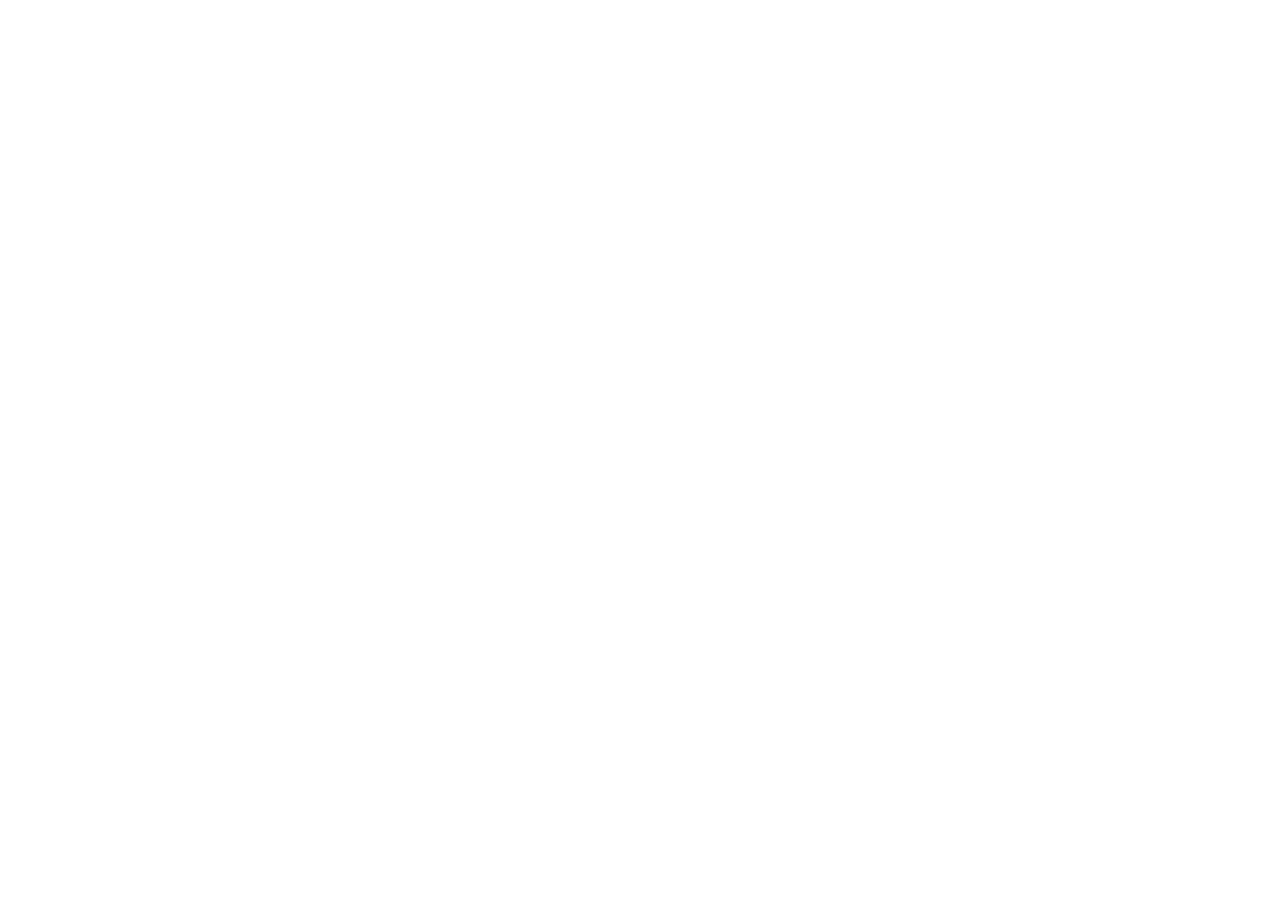
==== index.html @ 9b4c2889 "criando" ====
<!DOCTYPE html>
<html lang="PT-BR">
<head>
    <meta charset="UTF-8">
    <meta http-equiv="X-UA-Compatible" content="IE=edge">
    <meta name="viewport" content="width=device-width, initial-scale=1.0">
    <title>Redes Sociais</title>

    <link rel="shortcut icon" href="favicon.ico" type="image/x-icon">

    <link rel="stylesheet" href="..stylesheet/style.css">

</head>
<body>

    
</body>
</html>
---- ..stylesheet/style.css ----
@metacharset "UTF-8";
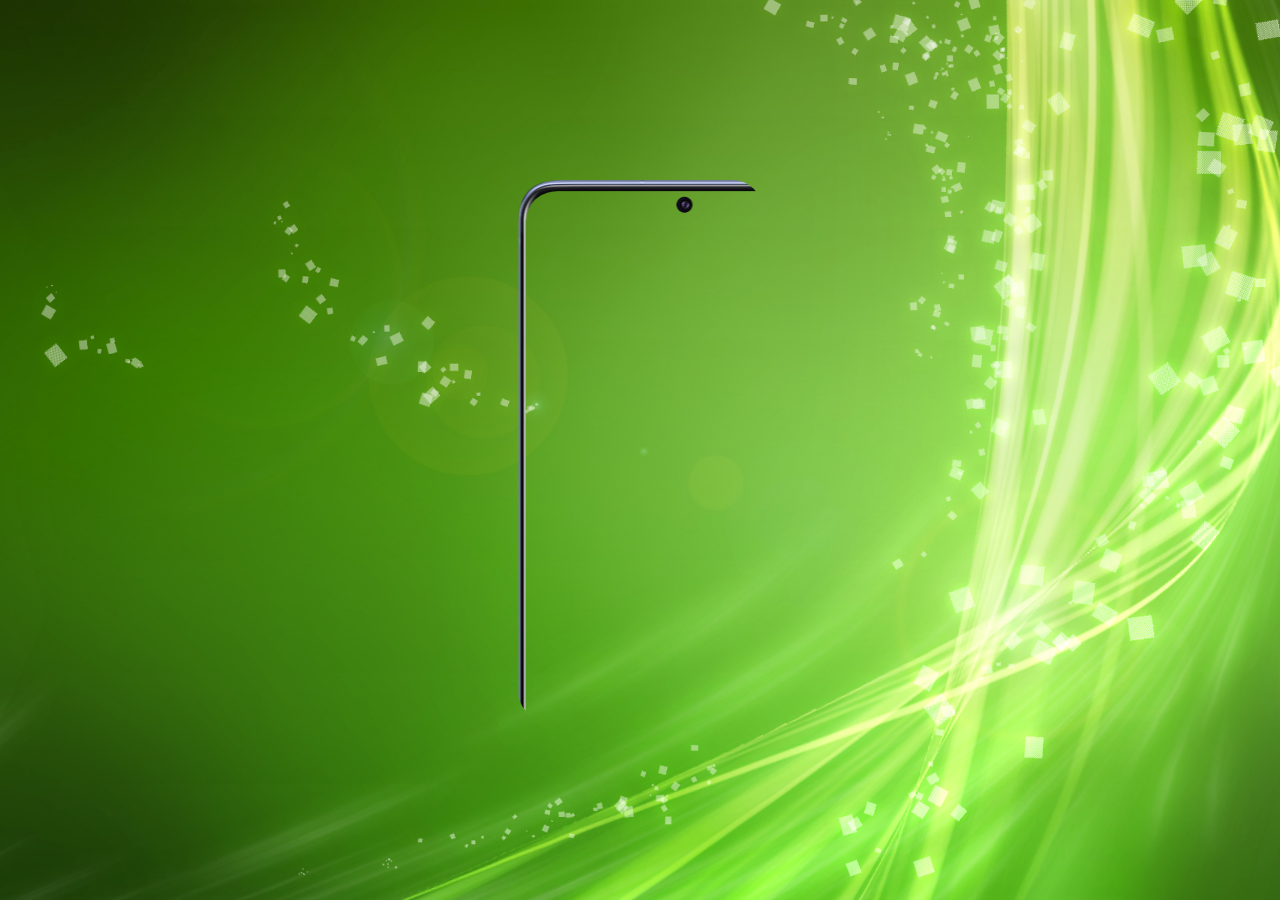
==== commit 9691b8d1: "atualização" ====
--- a/index.html
+++ b/index.html
@@ -12,7 +12,15 @@
 
 </head>
 <body>
+    <main>
+        <section class="phone" id="phone">
+                  
+        </section>
 
-    
+        <section class="social" id="social">
+
+        </section>
+    </main>
+
 </body>
 </html>--- a/..stylesheet/style.css
+++ b/..stylesheet/style.css
@@ -1 +1,37 @@
-@metacharset "UTF-8";
+@charset "UTF-8";
+
+*{
+    margin: 0;
+    padding: 0;
+    font-family: Arial, Helvetica, sans-serif;
+}
+html, body{
+    height: 100vh;
+    width: 100vw;
+    background-color: black;
+}
+body{
+    background: url('../img/bgimg4.png') no-repeat top center;
+    background-size: cover;
+}
+main{
+    position: relative;
+    height: 100vh;
+    }
+
+section#phone{
+    position: absolute;
+    top: 50%;
+    left: 50%;
+    transform: translate( -50%, -50%);
+    height: 540px;
+    width: 245px;
+    border-radius: 30px;
+    background-color: blue;
+    background: url('../img/galaxys20.png') no-repeat;
+
+}
+.phone img{
+    max-height: 550px;
+    width: auto;
+}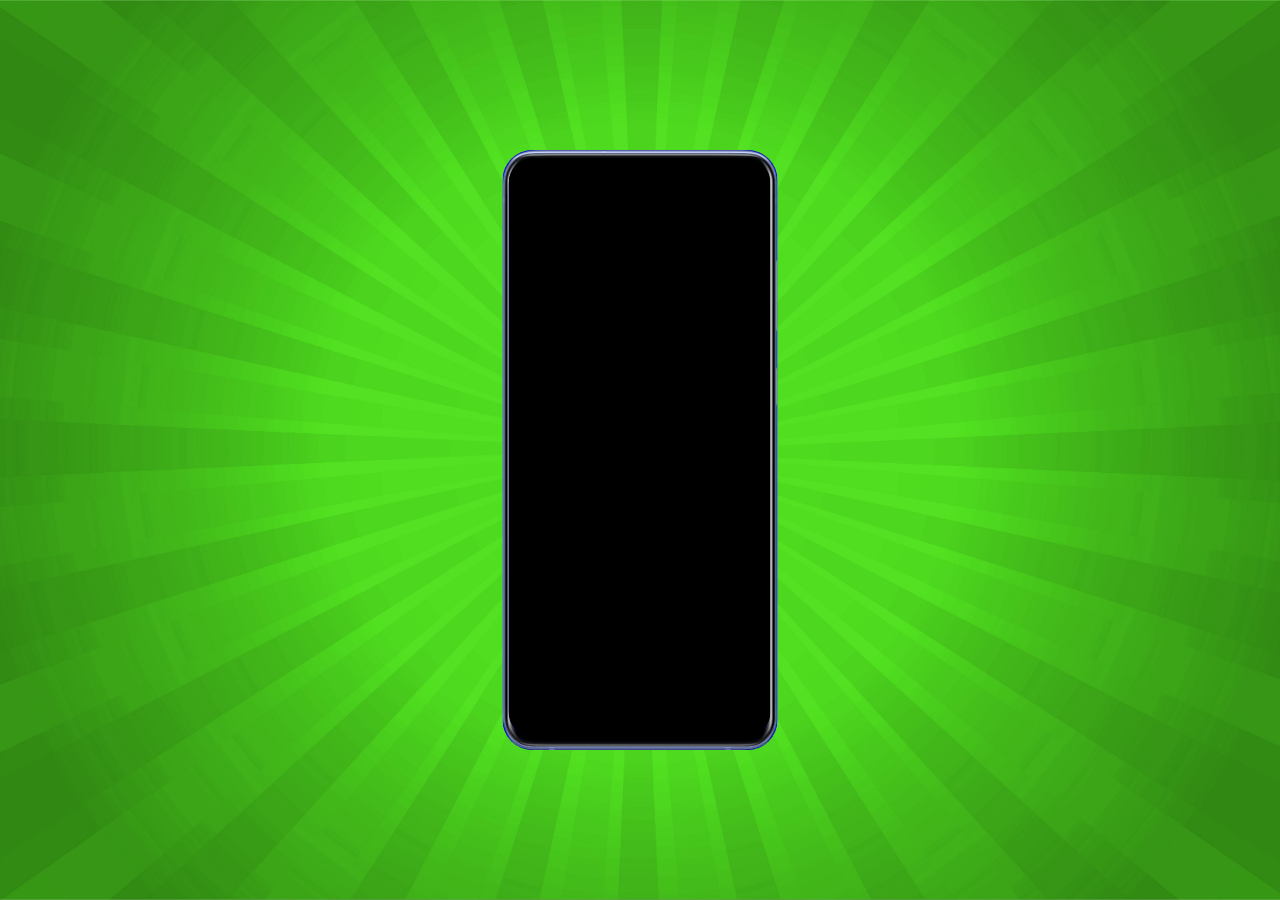
==== commit e227515b: "tela phone" ====
--- a/index.html
+++ b/index.html
@@ -14,7 +14,7 @@
 <body>
     <main>
         <section class="phone" id="phone">
-                  
+            <iframe src="home.html" name="tela" id="tela" frameborder="0"></iframe>                  
         </section>
 
         <section class="social" id="social">
--- a/..stylesheet/style.css
+++ b/..stylesheet/style.css
@@ -11,8 +11,9 @@
     background-color: black;
 }
 body{
-    background: url('../img/bgimg4.png') no-repeat top center;
+    background: url('../img/bgimg2.jpg') top center;
     background-size: cover;
+    background-attachment: fixed;
 }
 main{
     position: relative;
@@ -24,14 +25,17 @@
     top: 50%;
     left: 50%;
     transform: translate( -50%, -50%);
-    height: 540px;
-    width: 245px;
+    height: 600px;
+    width: 275px;
     border-radius: 30px;
     background-color: blue;
-    background: url('../img/galaxys20.png') no-repeat;
-
+    background: blue url('../img/galaxys20.png') no-repeat;
 }
-.phone img{
-    max-height: 550px;
-    width: auto;
+iframe#tela{
+    position: relative;
+    top: 8px;
+    left: 6px;
+    width: 262px;
+    height: 579px;
+    border-radius: 25px;
 }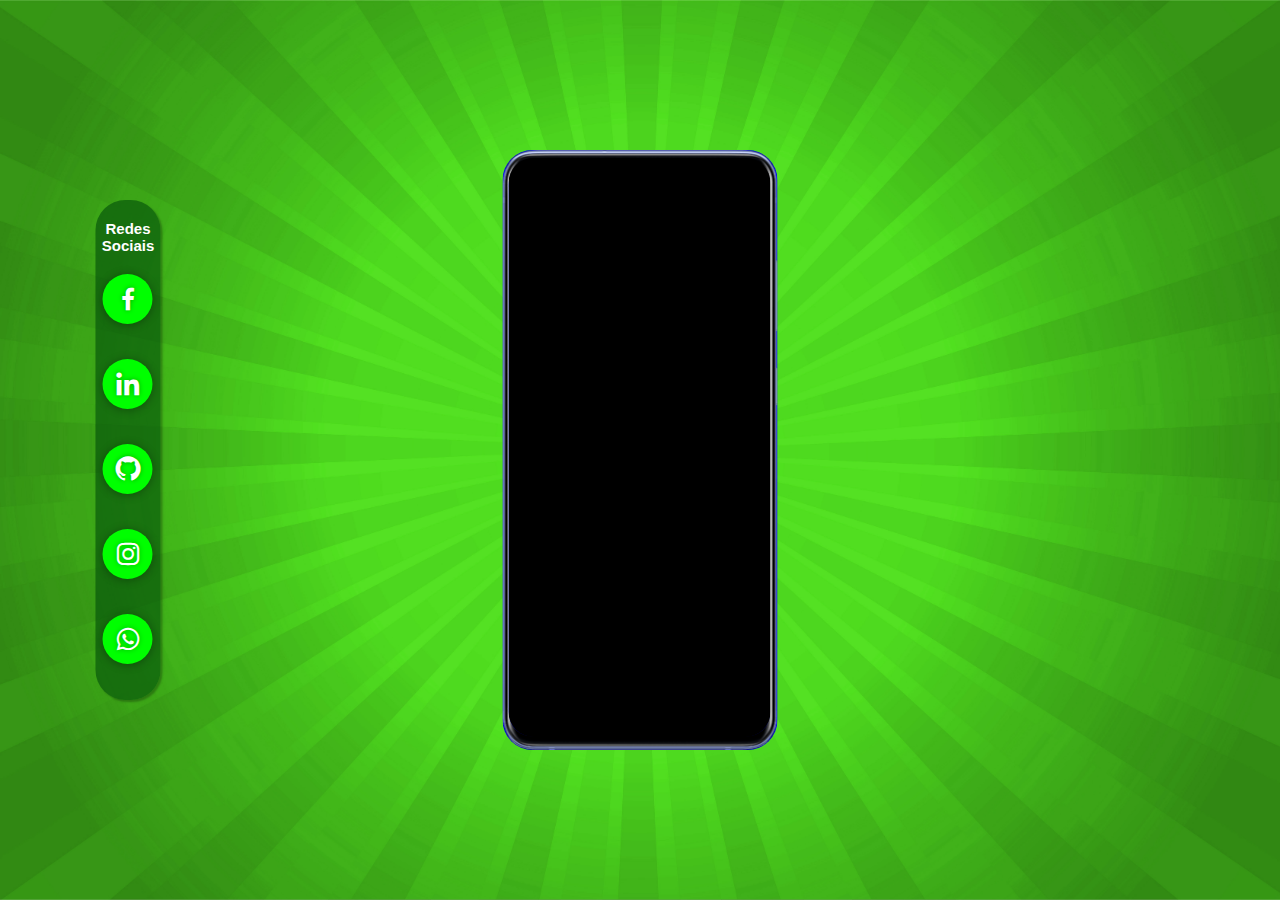
==== commit 7febe853: "botoes" ====
--- a/index.html
+++ b/index.html
@@ -8,6 +8,9 @@
 
     <link rel="shortcut icon" href="favicon.ico" type="image/x-icon">
 
+    <link rel="stylesheet"
+    href="https://unpkg.com/boxicons@latest/css/boxicons.min.css">
+
     <link rel="stylesheet" href="..stylesheet/style.css">
 
 </head>
@@ -17,7 +20,16 @@
             <iframe src="home.html" name="tela" id="tela" frameborder="0"></iframe>                  
         </section>
 
-        <section class="social" id="social">
+        <section class="menu" id="menu">
+            
+            <div class="social">
+                <h1>Redes Sociais</h1>
+                <a href=#><i class='bx bxl-facebook'></i></a>
+                <a href=#><i class='bx bxl-linkedin'></i></a>
+                <a href="#"><i class='bx bxl-github'></i></a>
+                <a href="#"><i class='bx bxl-instagram'></i></a>
+                <a href="#"><i class='bx bxl-whatsapp'></i></a>
+            </div>
 
         </section>
     </main>
--- a/..stylesheet/style.css
+++ b/..stylesheet/style.css
@@ -3,6 +3,9 @@
 *{
     margin: 0;
     padding: 0;
+    list-style: none;
+    text-decoration: none;
+    scroll-behavior: smooth;
     font-family: Arial, Helvetica, sans-serif;
 }
 html, body{
@@ -38,4 +41,46 @@
     width: 262px;
     height: 579px;
     border-radius: 25px;
+}
+
+.social{
+    position: absolute;
+    top: 50%;
+    left: 10%;
+    transform: translate( -50%, -50%);
+    height: 500px;
+    width: 65px;
+    border-radius: 30px;
+    background-color: rgba(4, 83, 11, 0.664);
+    box-shadow: 2px 2px 2px rgba(0, 0, 0, 0.267);
+}
+.social h1{
+    font-size: 15px;
+    color: white;
+    font-weight: bolder;
+    padding-top: 20px;
+    padding-bottom: 20px;
+    text-align: center;
+}
+.social a{
+    width: 50px;
+    height: 50px;
+    border-radius: 50%;
+    box-shadow: 0px 1px 10px rgba(0, 0, 0, 0.329);
+    background: lime;
+    color: white;
+    display: block;
+    font-size: 30px;
+    text-align: center;
+    text-shadow: 0px 0px 5px rgba(0, 0, 0, 0.336);
+    line-height: 55px;
+    margin-left: 7px;
+    margin-bottom: 35px;
+
+}
+.social a:hover{
+    transform: scale(1.15);
+    box-shadow: 5px 5px 20px rgba(0, 0, 0, 0.644);
+    background: blue;
+    transition: 1s;
 }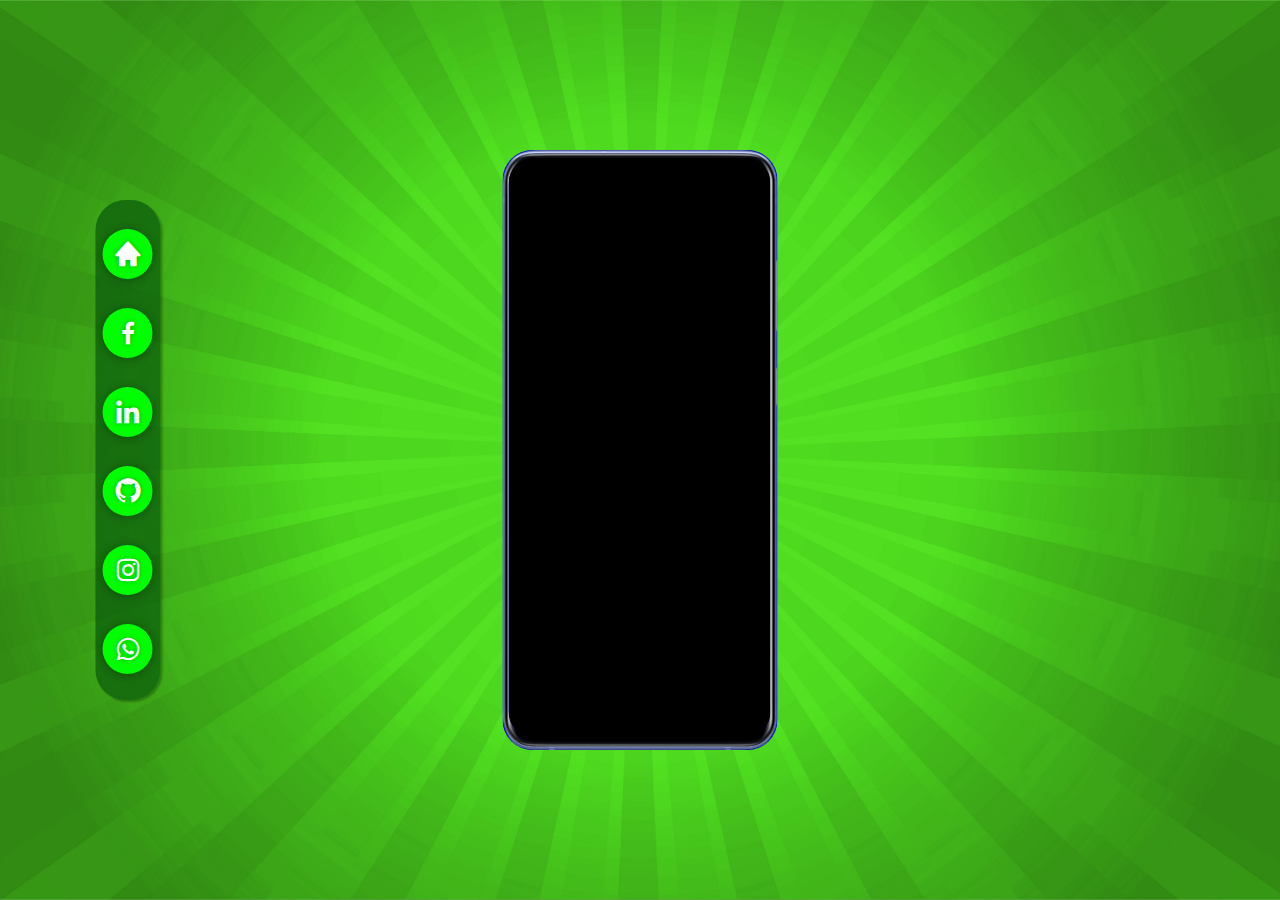
==== commit dcc0022b: "atualização" ====
--- a/index.html
+++ b/index.html
@@ -23,11 +23,11 @@
         <section class="menu" id="menu">
             
             <div class="social">
-                <h1>Redes Sociais</h1>
-                <a href=#><i class='bx bxl-facebook'></i></a>
+                <a href="home.html" target="tela"><i class='bx bxs-home'></i></a>
+                <a href="facebook.html" target="tela"><i class='bx bxl-facebook'></i></a>
                 <a href=#><i class='bx bxl-linkedin'></i></a>
                 <a href="#"><i class='bx bxl-github'></i></a>
-                <a href="#"><i class='bx bxl-instagram'></i></a>
+                <a href="instagram.html" target="tela"><i class='bx bxl-instagram'></i></a>
                 <a href="#"><i class='bx bxl-whatsapp'></i></a>
             </div>
 
--- a/..stylesheet/style.css
+++ b/..stylesheet/style.css
@@ -75,7 +75,7 @@
     text-shadow: 0px 0px 5px rgba(0, 0, 0, 0.336);
     line-height: 55px;
     margin-left: 7px;
-    margin-bottom: 35px;
+    margin-top: 29px;
 
 }
 .social a:hover{
